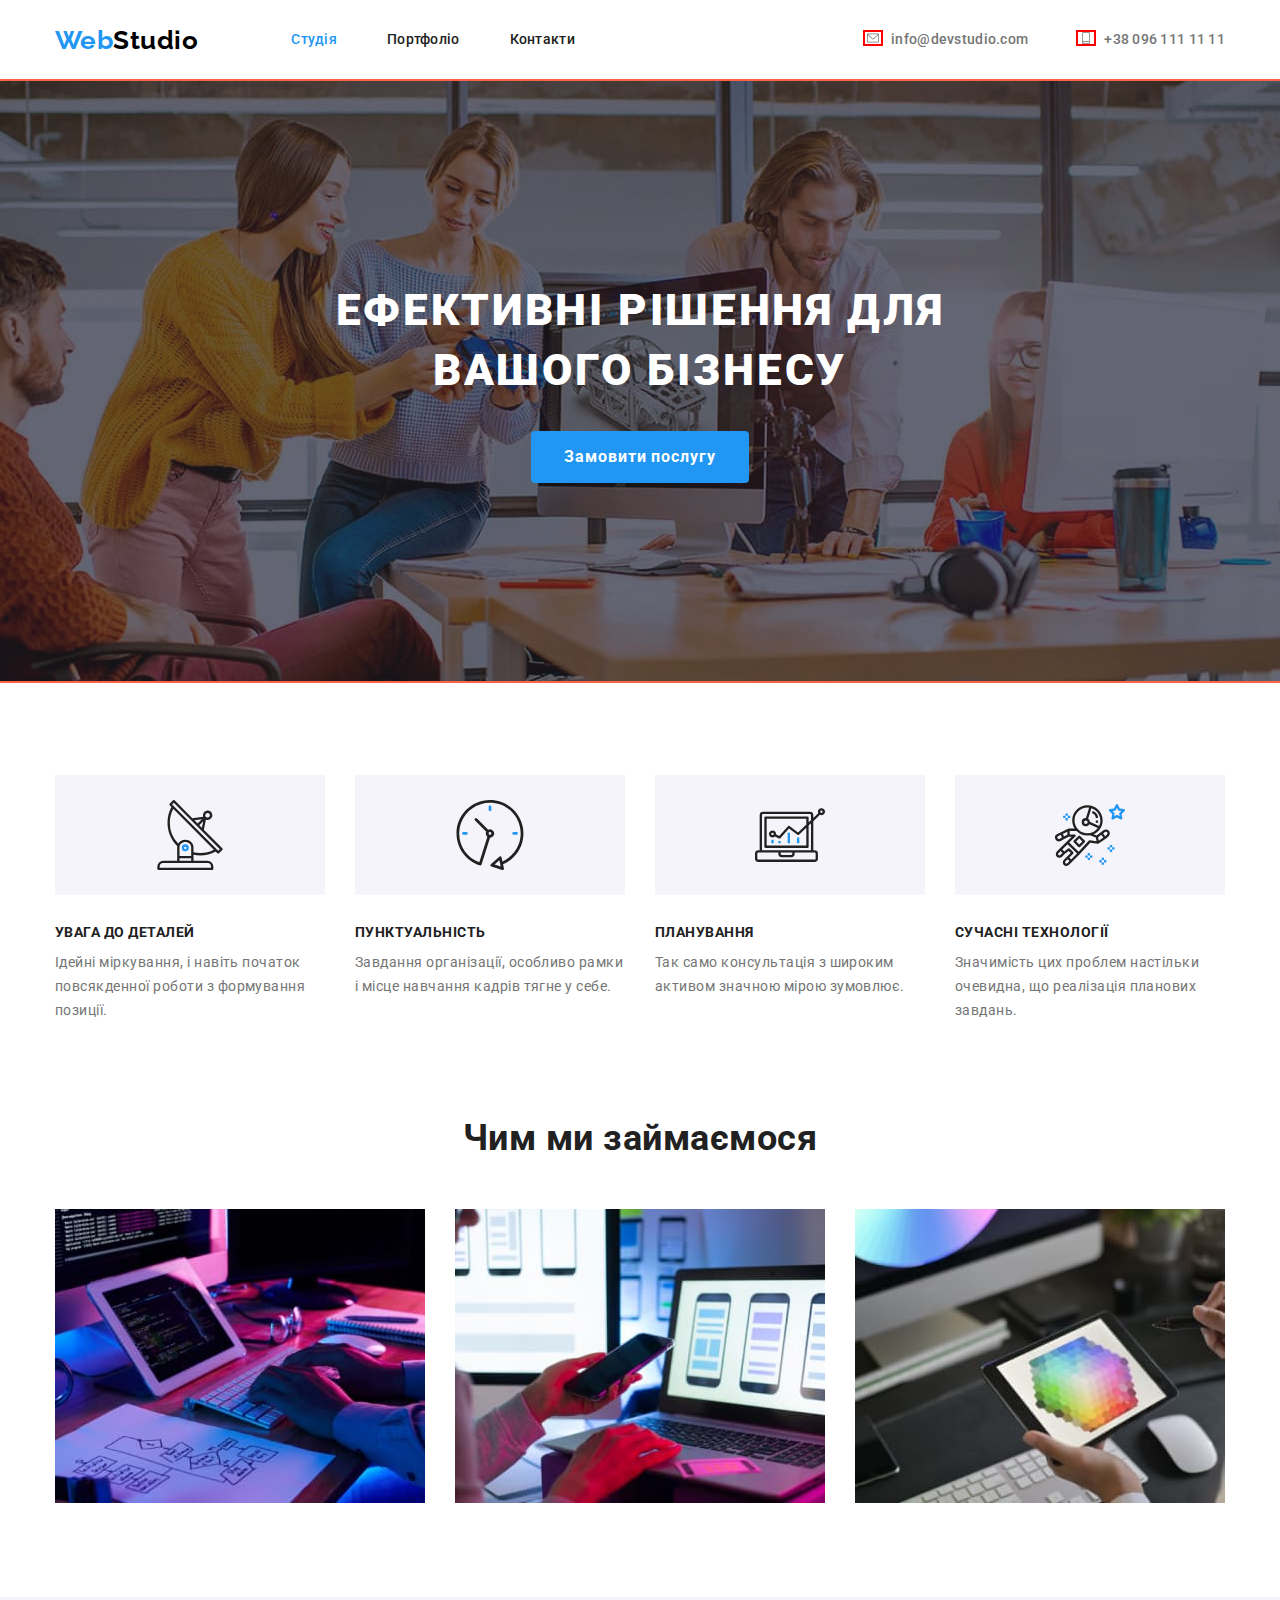
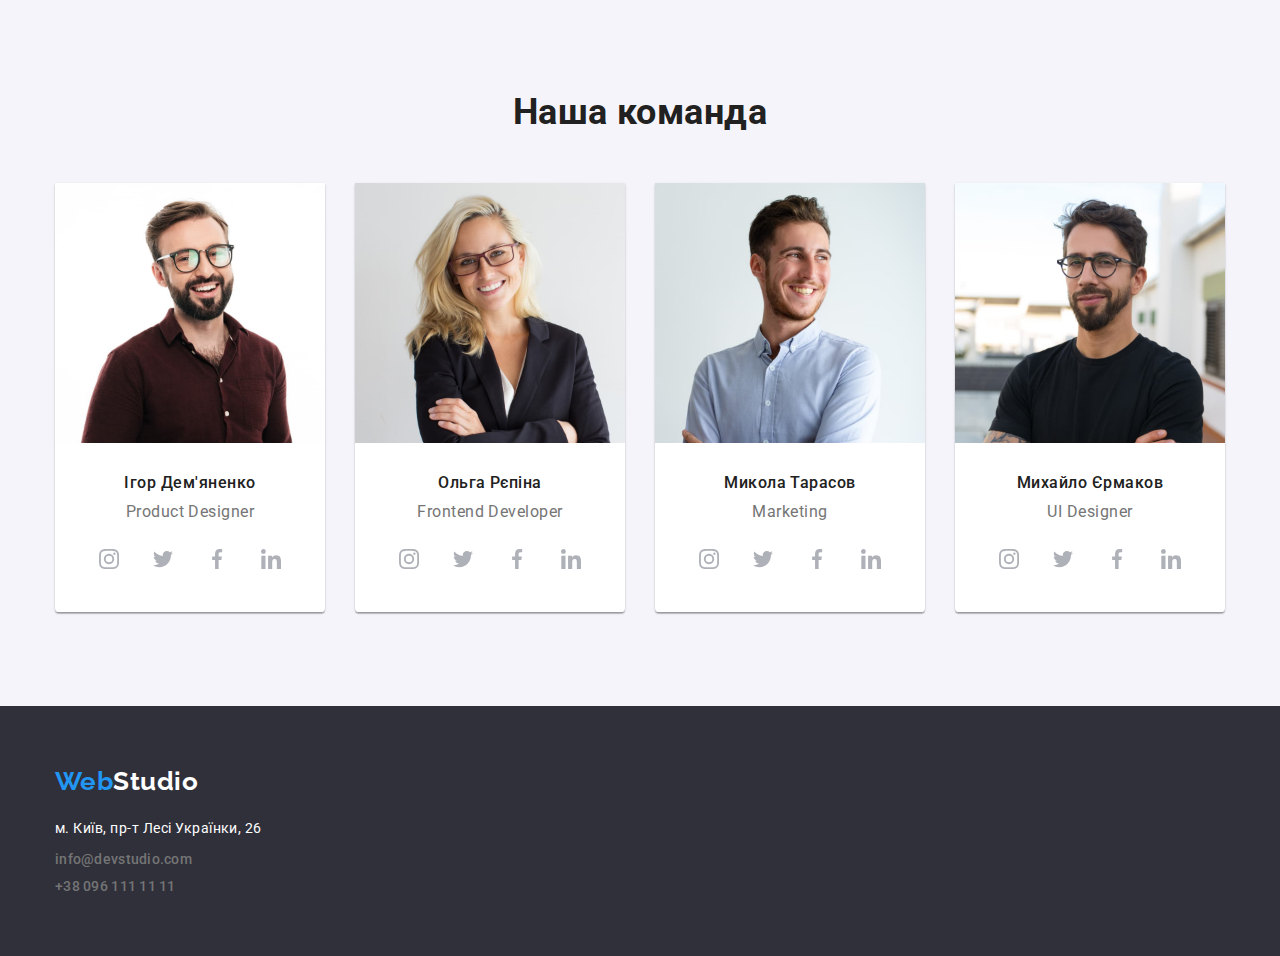
==== index.html @ 9a64908c "First commit" ====
<!DOCTYPE html>
<html lang="uk">
  <head>
    <meta charset="UTF-8" />
    <meta http-equiv="X-UA-Compatible" content="IE=edge" />
    <meta name="viewport" content="width=device-width, initial-scale=1.0" />
    <title>Web Studio</title>
    <link rel="preconnect" href="https://fonts.googleapis.com" />
    <link rel="preconnect" href="https://fonts.gstatic.com" crossorigin />
    <link
      href="https://fonts.googleapis.com/css2?family=Raleway:wght@700&family=Roboto:wght@400;500;700;900&display=swap"
      rel="stylesheet"
    />
    <link
      rel="stylesheet"
      href="https://cdnjs.cloudflare.com/ajax/libs/modern-normalize/1.1.0/modern-normalize.min.css"
    />
    <link rel="stylesheet" href="./css/styles.css" />
  </head>
  <body>
    <!-- header -->
    <header class="header">
      <div class="container main-nav">
        <nav class="main-nav">
          <a class="logo head" href="./index.html">
            <span class="logo-web">Web</span><span class="logo-std">Studio</span>
          </a>
          <ul class="site-nav">
            <li class="item"><a class="link state current" href="./index.html">Студія</a></li>
            <li class="item"><a class="link state" href="./portfolio.html">Портфоліо</a></li>
            <li class="item"><a class="link state" href="">Контакти</a></li>
          </ul>
        </nav>
        <div></div>
        <ul class="auth-head">
          <li class="item">
            <a class="contacts state" href="mailto:info@devstudio.com">
              <svg class="icon-header">
                <use href="./images/icons.svg#icon-envelope"></use></svg
              >info@devstudio.com</a>
          </li>
          <li class="item">
            <a class="contacts state" href="tel:+380961111111">
              <svg class="icon-header">
                <use href="./images/icons.svg#icon-smartphone"></use></svg
              >+38 096 111 11 11</a
            >
          </li>
        </ul>
      </div>
    </header>
    <main>
      <!-- Hero section -->
      <div class="overlay">
        <section class="hero section">
          <div class="container">
            <h1 class="hero-title">Ефективні рішення для вашого бізнесу</h1>
            <button class="main-button" type="button">Замовити послугу</button>
          </div>
        </section>
      </div>
      <!-- Features section -->
      <section class="feature section">
        <div class="container">
          <h2 class="visually-hidden">Наші особливості</h2>
          <ul class="feature-list">
            <li class="item icon-antenna">
              <div class="icon-feature">
                <svg class="icon-features">
                  <use href="./images/icons.svg#icon-antenna"></use>
                </svg>
              </div>
              <h3 class="features-title">Увага до деталей</h3>
              <p class="features-text">
                Ідейні міркування, і навіть початок повсякденної роботи з формування позиції.
              </p>
            </li>
            <li class="item icon-clock">
              <div class="icon-feature">
                <svg class="icon-features">
                  <use href="./images/icons.svg#icon-clock"></use>
                </svg>
              </div>
              <h3 class="features-title">Пунктуальність</h3>
              <p class="features-text">
                Завдання організації, особливо рамки і місце навчання кадрів тягне у себе.
              </p>
            </li>
            <li class="item icon-diagram">
              <div class="icon-feature">
                <svg class="icon-features">
                  <use href="./images/icons.svg#icon-diagram"></use>
                </svg>
              </div>
              <h3 class="features-title">Планування</h3>
              <p class="features-text">
                Так само консультація з широким активом значною мірою зумовлює.
              </p>
            </li>
            <li class="item icon-astronaut">
              <div class="icon-feature">
                <svg class="icon-features">
                  <use href="./images/icons.svg#icon-astronaut"></use>
                </svg>
              </div>
              <h3 class="features-title">Сучасні Технології</h3>
              <p class="features-text">
                Значимість цих проблем настільки очевидна, що реалізація планових завдань.
              </p>
            </li>
          </ul>
        </div>
      </section>
      <!-- work section -->
      <section class="section work">
        <div class="container">
          <h2 class="work-title">Чим ми займаємося</h2>
          <ul class="work-list">
            <li class="item">
              <img src="images/img-std1.jpg" alt="створення сайтів" width="370" />
            </li>
            <li class="item">
              <img src="images/img-std2.jpg" alt="оптимізація платформ" width="370" />
            </li>
            <li class="item"><img src="images/img-std3.jpg" alt="брендінг" width="370" /></li>
          </ul>
        </div>
      </section>
      <!-- About section -->
      <section class="about section">
        <div class="container">
          <h2 class="about-title">Наша команда</h2>
          <ul class="about-team">
            <li>
              <div class="about-card">
                <div class="about-thumb">
                  <img class="link" src="images/team1.jpg" alt="Product Designer" width="270" />
                </div>
                <div class="about-card-cont">
                  <h3 class="team-title">Ігор Дем'яненко</h3>
                  <p class="about-text">Product Designer</p>
                  <div class="thumb-icon-about">
                    <a href=""
                      ><svg class="icon-about">
                        <use href="./images/icons.svg#icon-instagram"></use></svg
                    ></a>
                    <a href=""
                      ><svg class="icon-about">
                        <use href="./images/icons.svg#icon-twitter"></use></svg
                    ></a>
                    <a href=""
                      ><svg class="icon-about">
                        <use href="./images/icons.svg#icon-facebook"></use></svg
                    ></a>
                    <a href=""
                      ><svg class="icon-about">
                        <use href="./images/icons.svg#icon-linkedin"></use></svg
                    ></a>
                  </div>
                </div>
              </div>
            </li>
            <li>
              <div class="about-card">
                <div class="about-thumb">
                  <img class="link" src="images/team2.jpg" alt="Frontend Developer" width="270" />
                </div>
                <div class="about-card-cont">
                  <h3 class="team-title">Ольга Рєпіна</h3>
                  <p class="about-text">Frontend Developer</p>
                  <div class="thumb-icon-about">
                    <a href=""
                      ><svg class="icon-about">
                        <use href="./images/icons.svg#icon-instagram"></use></svg
                    ></a>
                    <a href=""
                      ><svg class="icon-about">
                        <use href="./images/icons.svg#icon-twitter"></use></svg
                    ></a>
                    <a href=""
                      ><svg class="icon-about">
                        <use href="./images/icons.svg#icon-facebook"></use></svg
                    ></a>
                    <a href=""
                      ><svg class="icon-about">
                        <use href="./images/icons.svg#icon-linkedin"></use></svg
                    ></a>
                  </div>
                </div>
              </div>
            </li>
            <li>
              <div class="about-card">
                <div class="about-thumb">
                  <img class="link" src="images/team3.jpg" alt="Marketing" width="270" />
                </div>
                <div class="about-card-cont">
                  <h3 class="team-title">Микола Тарасов</h3>
                  <p class="about-text">Marketing</p>
                  <div class="thumb-icon-about">
                    <a href=""
                      ><svg class="icon-about">
                        <use href="./images/icons.svg#icon-instagram"></use></svg
                    ></a>
                    <a href=""
                      ><svg class="icon-about">
                        <use href="./images/icons.svg#icon-twitter"></use></svg
                    ></a>
                    <a href=""
                      ><svg class="icon-about">
                        <use href="./images/icons.svg#icon-facebook"></use></svg
                    ></a>
                    <a href=""
                      ><svg class="icon-about">
                        <use href="./images/icons.svg#icon-linkedin"></use></svg
                    ></a>
                  </div>
                </div>
              </div>
            </li>
            <li>
              <div class="about-card">
                <div class="about-thumb">
                  <img class="link" src="images/team4.jpg" alt="UI Designer" width="270" />
                </div>
                <div class="about-card-cont">
                  <h3 class="team-title">Михайло Єрмаков</h3>
                  <p class="about-text">UI Designer</p>
                  <div class="thumb-icon-about">
                    <a href=""
                      ><svg class="icon-about">
                        <use href="./images/icons.svg#icon-instagram"></use></svg
                    ></a>
                    <a href=""
                      ><svg class="icon-about">
                        <use href="./images/icons.svg#icon-twitter"></use></svg
                    ></a>
                    <a href=""
                      ><svg class="icon-about">
                        <use href="./images/icons.svg#icon-facebook"></use></svg
                    ></a>
                    <a href=""
                      ><svg class="icon-about">
                        <use href="./images/icons.svg#icon-linkedin"></use></svg
                    ></a>
                  </div>
                </div>
              </div>
            </li>
          </ul>
        </div>
      </section>
    </main>
    <!-- Footer -->
    <footer class="footer">
      <div class="container">
        <a class="logo foot" href="./index.html">
          <span class="logo-web">Web</span><span class="logo-std-white">Studio</span></a
        >
        <address class="adress">
          <ul>
            <li class="item">
              <a
                class="adress-street state"
                href="https://goo.gl/maps/CPtrU1FHBa2aNyZL9"
                target="_blank"
                rel="noopener noreferrer nofollow"
                >м. Київ, пр-т Лесі Українки, 26</a
              >
            </li>
            <li class="item">
              <a class="contacts state" href="mailto:info@devstudio.com">info@devstudio.com</a>
            </li>
            <li class="item">
              <a class="contacts state" href="tel:+380961111111">+38 096 111 11 11</a>
            </li>
          </ul>
        </address>
      </div>
    </footer>
  </body>
</html>
---- css/styles.css ----
:root {
  --primary-text-color: #757575;
  --title-text-color: #212121;
  --accent-color: #2196f3;
  --primary-bcg-color: #ffffff;
  --footer-bcg-color: #2f303a;
  --card-shadow: 0px 1px 3px rgba(0, 0, 0, 0.12), 0px 1px 1px rgba(0, 0, 0, 0.14),
    0px 2px 1px rgba(0, 0, 0, 0.2);
  --main-gap-layot: 30px;
}

/* default styles*/

body {
  color: var(--primary-text-color);
  background-color: var(--primary-bcg-color);
  font-family: 'Roboto', sans-serif;
  letter-spacing: 0.03em;
}

li {
  list-style-type: none;
  padding: 0;
  margin: 0;
}

.visually-hidden {
  margin: 0;

  position: absolute;
  width: 1px;
  height: 1px;
  margin: -1px;
  border: 0;
  padding: 0;

  white-space: nowrap;
  clip-path: inset(100%);
  clip: rect(0 0 0 0);
  overflow: hidden;
}

.container {
  width: 1200px;
  padding-left: 15px;
  padding-right: 15px;
  margin-left: auto;
  margin-right: auto;
}

h1,
h2,
h3,
h4,
h5,
h6,
p,
ul {
  margin: 0;
  padding: 0;
}

img {
  display: block;
  max-width: auto;
}

/* Header styles */

header {
  border-bottom: 1px solid #ececec;
}

.logo {
  display: block;
  margin-right: auto;

  font-family: 'Raleway', sans-serif;
  font-weight: 700;
  font-size: 26px;
  line-height: 1.19;
  text-decoration: none;
}

.logo.head {
  padding-top: 22px;
  padding-bottom: 22px;
}

.logo-web {
  color: var(--accent-color);
}

.logo-std {
  color: #000000;
}

.logo-std-white {
  color: #ffffff;
}

.site-nav {
  display: flex;
  margin-left: 93px;
}

.site-nav .item:not(:last-child) {
  margin-right: 50px;
}
.site-nav .link {
  display: block;
  padding-top: 32px;
  padding-bottom: 32px;

  color: var(--title-text-color);
  font-weight: 500;
  font-size: 14px;
  line-height: 1.14;
  text-decoration: none;
  letter-spacing: 0.02em;
}

.site-nav .current {
  color: var(--accent-color);
}

.icon-header {
  display: inline-block;
  width: 16px;
  height: 12px;
  margin-right: 10px;

  outline: 2px solid red;
}
.auth-head {
  display: flex;
  margin-left: auto;
}

.auth-head .contacts {
  display: block;
  padding-top: 32px;
  padding-bottom: 32px;
}

.auth-head .item + .item {
  margin-left: 50px;
}

.main-nav {
  display: flex;
  align-items: center;
}

.contacts {
  color: #757575;
  font-weight: 500;
  font-size: 14px;
  line-height: 1.14;
  text-decoration: none;
  letter-spacing: 0.02em;
}

.state:hover,
.state:focus {
  color: var(--accent-color);
}
.section {
  margin: 0 auto;
  padding-top: 94px;
  padding-bottom: 94px;
}

/* Hero styles */

.overlay {
  margin-left: auto;
  margin-right: auto;
  max-width: 1600px;
  max-height: 600px;

  background-image: linear-gradient(to right, rgba(47, 48, 58, 0.4), rgba(47, 48, 58, 0.4)),
    url(../images/hero.jpg);
  background-position: center;
  outline: 2px solid tomato;
  background-color: #2f303a;
}

.hero {
  padding: 200px 0;

  text-align: center;
}

.hero-title {
  margin: 0 auto 30px;
  max-width: 696px;

  color: #ffffff;
  font-weight: 900;
  font-size: 44px;
  line-height: 1.36;
  text-align: center;
  letter-spacing: 0.06em;
  text-transform: uppercase;
}

.main-button {
  display: inline-block;
  min-width: 216px;
  padding: 10px 32px;
  border: 1px solid transparent;
  border-radius: 4px;

  font-family: inherit;
  font-weight: 700;
  font-size: 16px;
  line-height: 1.9;
  align-items: center;
  text-align: center;
  letter-spacing: 0.06em;
  color: #ffffff;

  background-color: var(--accent-color);
  cursor: pointer;
}

.main-button:hover,
.main-button:focus,
.main-button:active {
  background-color: #188ce8;
}

/* Section feature styles */

.feature-list {
  display: flex;
  justify-content: center;
  align-items: flex-start;
}

.feature-list .item:not(:last-child) {
  margin-right: var(--main-gap-layot);
}

.feature-list .item {
  max-width: 270px;
}

.icon-feature {
  margin-bottom: 30px;

  display: flex;
  justify-content: center;
  align-items: center;
  width: 270px;
  height: 120px;
  background-color: #f5f4fa;
}

.icon-features {
  width: 70px;
  height: 70px;
}

.features-title {
  margin-top: 0;
  margin-bottom: 10px;

  color: var(--title-text-color);
  font-weight: 700;
  font-size: 14px;
  line-height: 1.14;
  text-transform: uppercase;
}

.features-text {
  margin-top: 0;
  font-weight: 400;
  font-size: 14px;
  line-height: 1.71;
}

/* Section work styles */

.work {
  padding-top: 0;
}

.work-title {
  padding-top: ;
  margin-bottom: 50px;
}

.work-list {
  display: flex;
  justify-content: space-between;
}

.work-title,
.about-title {
  margin-bottom: 50px;

  color: var(--title-text-color);
  font-weight: 700;
  font-size: 36px;
  line-height: 1.17;
  text-align: center;
}

/* Section about styles */

.about {
  background-color: #f5f4fa;
}

.about-team {
  display: flex;
}

.about-team li:last-child {
  margin-right: 0;
}

.about-team li {
  background-color: var(--primary-bcg-color);
}

.about-team li:not(:last-child) {
  margin-right: var(--main-gap-layot);
}

.team-title {
  margin-bottom: 10px;

  color: var(--title-text-color);
  font-weight: 500;
  font-size: 16px;
  line-height: 1.19;
  text-align: center;
}

.about-text {
  font-size: 16px;
  line-height: 1.19;
  text-align: center;
  margin-bottom: 16px;
}

.about-card {
  box-shadow: var(--card-shadow);
  border-bottom: 1px solid #ffffff;
  border-radius: 0px 0px 4px 4px;
}

.about-card-cont {
  padding-bottom: var(--main-gap-layot);
  padding-top: var(--main-gap-layot);
}

.thumb-icon-about {
  display: flex;
  justify-content: center;
}

.thumb-icon-about a {
  display: flex;
  justify-content: center;
  align-items: center;
  align-items: center;
  width: 44px;
  height: 44px;
  border-radius: 2px;
}

.thumb-icon-about a:not(:last-child) {
  margin-right: 10px;
}

.icon-about {
  width: 20px;
  height: 20px;
}

/* Page portfolio.html */

/* Section portfolio styles */

.portfolio-btn {
  display: flex;
  justify-content: center;

  margin-bottom: 50px;
}

.portfolio-btn .item:not(:last-child) {
  margin-right: 8px;
}

.button {
  display: inline-block;
  padding: 6px 22px;
  border-radius: 4px;
  border: 1px solid transparent;

  color: var(--title-text-color);
  background-color: #f5f4fa;
  cursor: pointer;
  font-family: inherit;
  font-weight: 500;
  font-size: 16px;
  line-height: 1.62;
  text-align: center;
}

.button:hover,
.button:focus,
.button:active {
  color: var(--primary-bcg-color);
  background-color: var(--accent-color);
}

.projects {
  margin: 0;
  padding: 0;

  display: flex;
  flex-wrap: wrap;

  margin-left: -30px;
  margin-top: -30px;
}

.projects .item {
  flex-basis: calc(100% / 3 - 30px);

  margin-left: var(--main-gap-layot);
  margin-top: var(--main-gap-layot);
}

.projects .project-title {
  color: var(--title-text-color);
  font-weight: 700;
  font-size: 18px;
  line-height: 2;
  letter-spacing: 0.06em;
}

.project-text {
  color: var(--primary-text-color);
  font-size: 16px;
  line-height: 1.9;
  margin-top: 4px;
}

.card-content {
  padding: 20px 24px;
}

.card-content {
  border: 1px solid #eeeeee;
}

.projects a {
  text-decoration: none;
}

/* Footer styles */

.footer {
  background-color: var(--footer-bcg-color);
  padding-top: 60px;
  padding-bottom: 60px;
}

.logo.foot {
  display: block;
  margin-bottom: 20px;
}

.adress {
  font-style: normal;
  letter-spacing: 0.03em;
}
.adress-street {
  margin-bottom: 9px;

  color: #ffffff;
  font-size: 14px;
  line-height: 1.71;
  text-decoration: none;
}

.adress .item:not(:last-child) {
  margin-bottom: 9px;
}
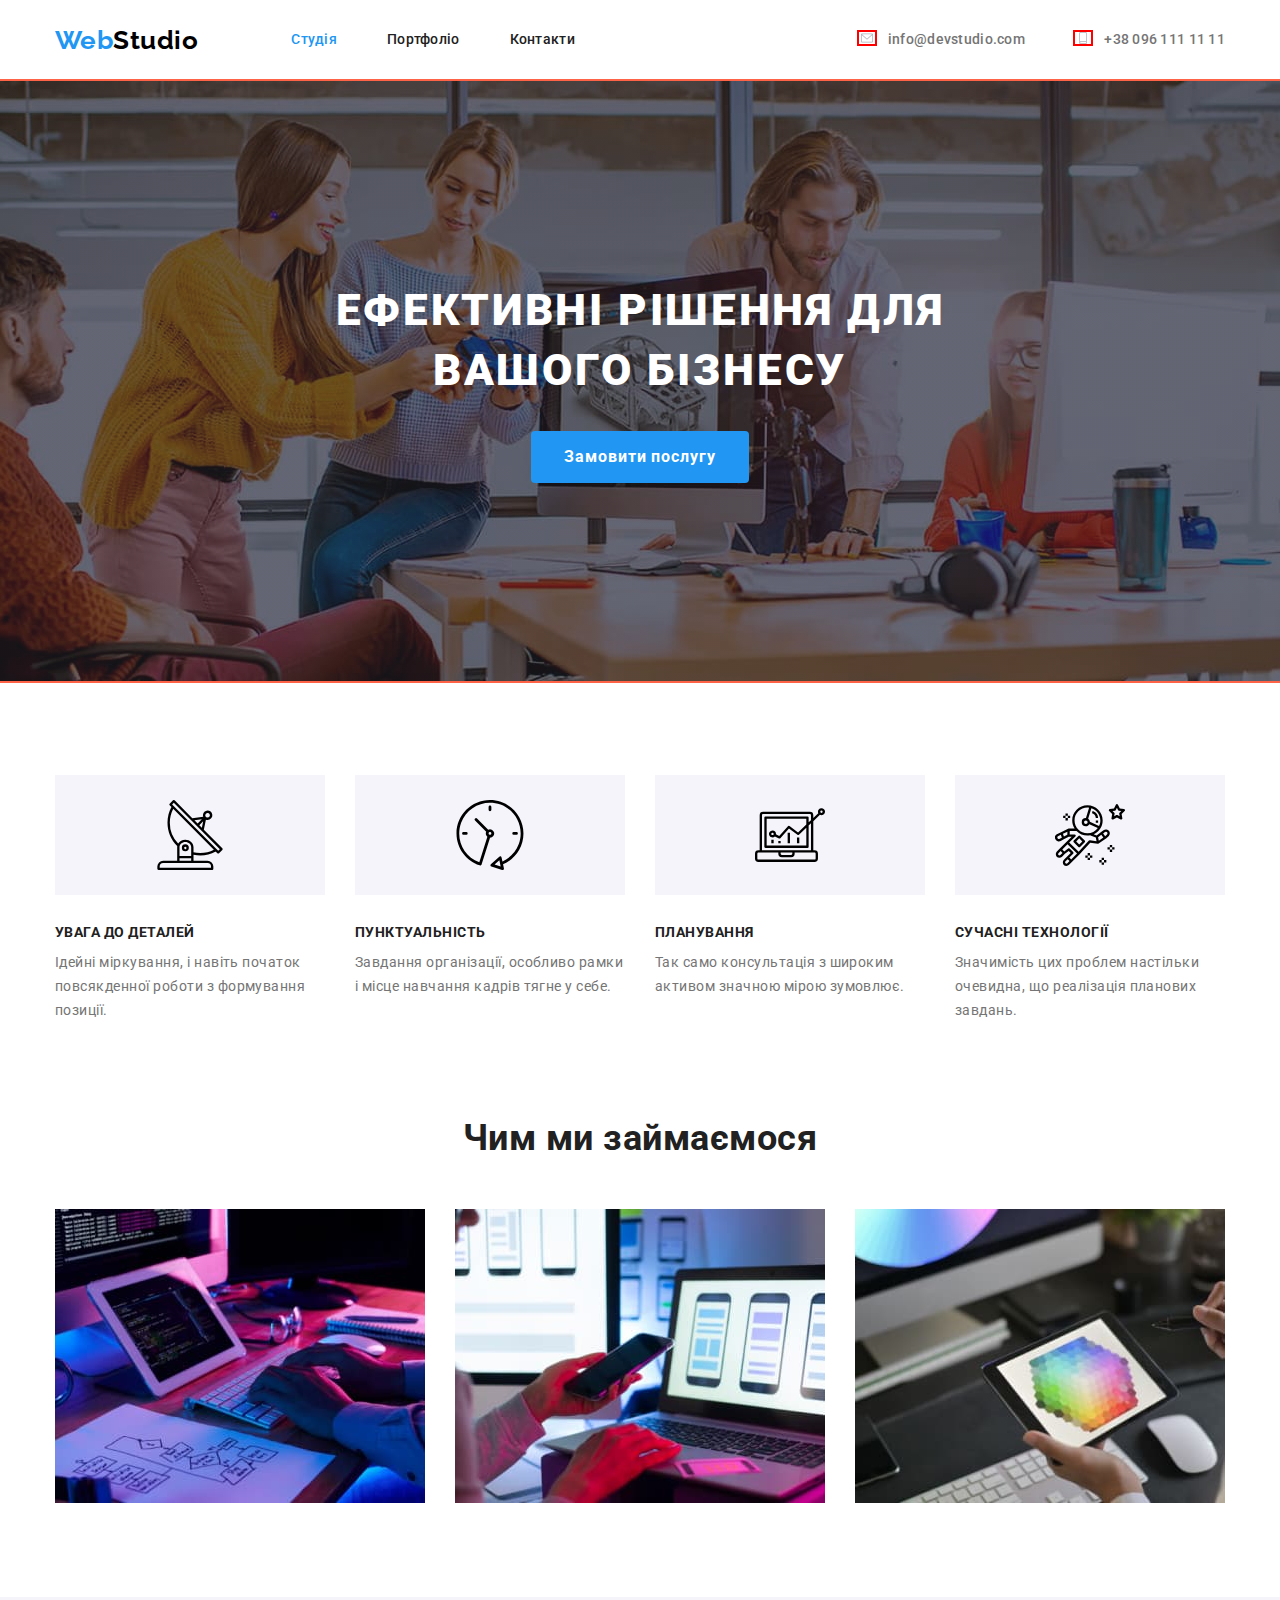
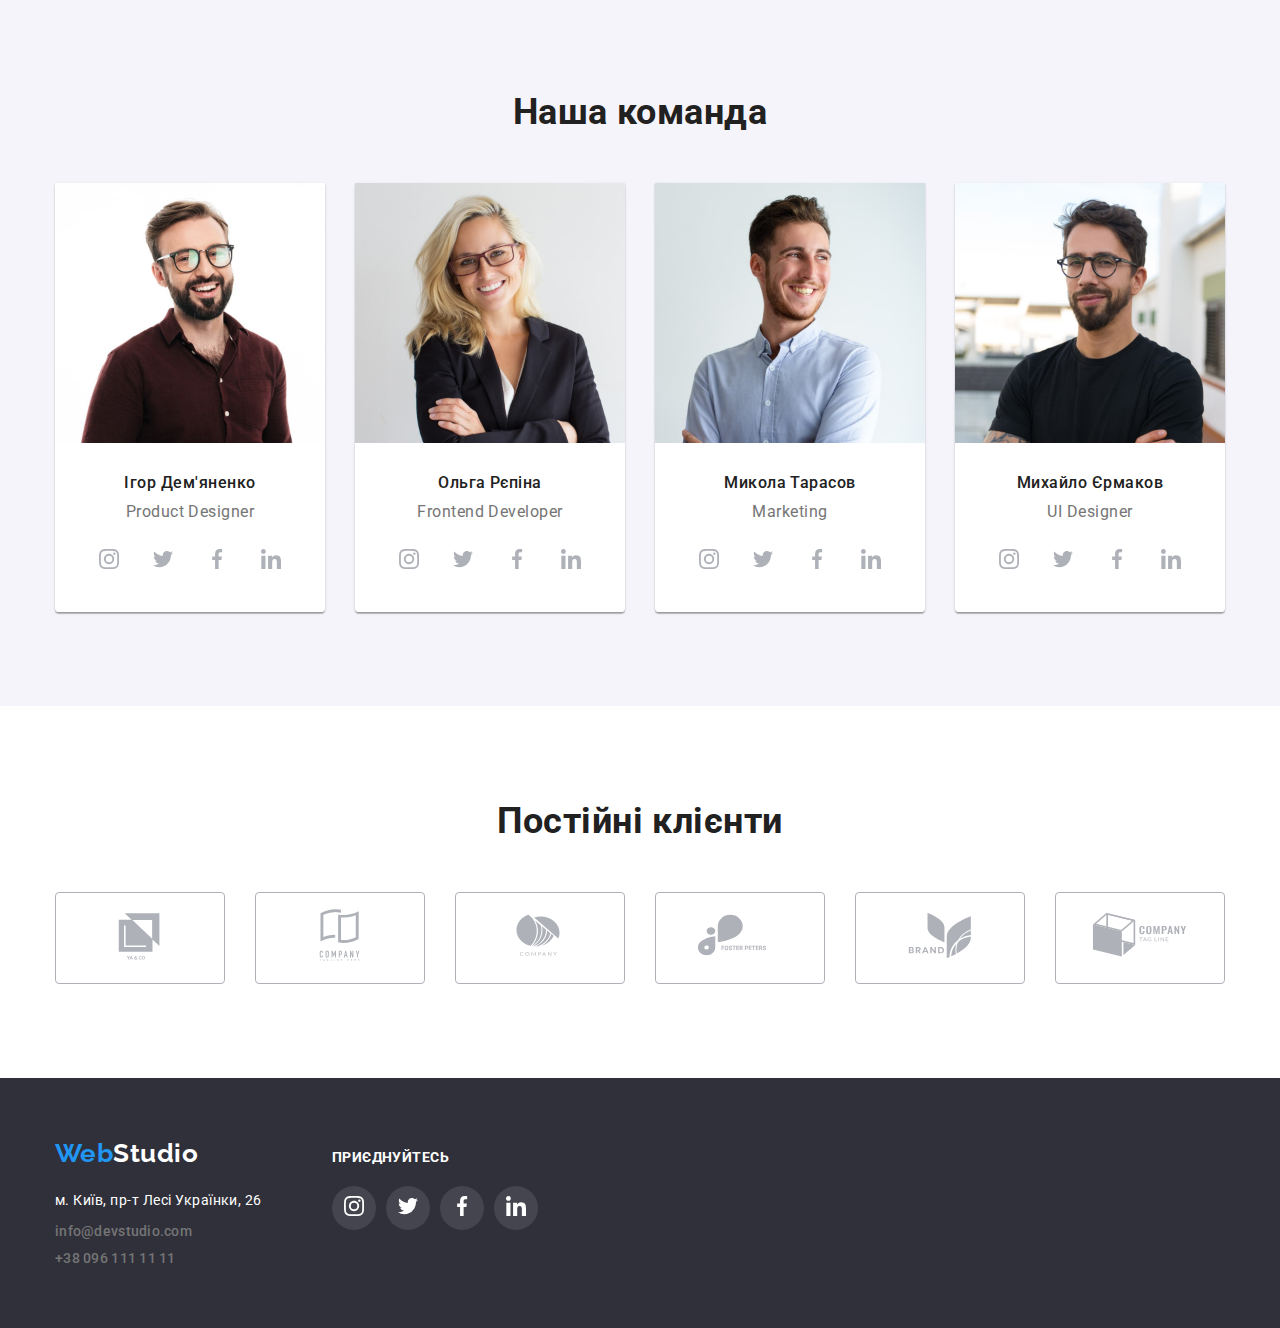
==== commit 34443d73: "new commit" ====
--- a/index.html
+++ b/index.html
@@ -35,15 +35,15 @@
         <ul class="auth-head">
           <li class="item">
             <a class="contacts state" href="mailto:info@devstudio.com">
-              <svg class="icon-header">
-                <use href="./images/icons.svg#icon-envelope"></use></svg
-              >info@devstudio.com</a>
+              <svg width="16px" height="12px" class="icon-header state">
+                <use href="./images/icons-web.svg#icon-envelope"></use></svg>
+              info@devstudio.com</a>
           </li>
           <li class="item">
             <a class="contacts state" href="tel:+380961111111">
-              <svg class="icon-header">
-                <use href="./images/icons.svg#icon-smartphone"></use></svg
-              >+38 096 111 11 11</a
+              <svg width="16px" height="12px" class="icon-header state">
+                <use href="./images/icons-web.svg#icon-smartphone"></use></svg>
+              +38 096 111 11 11</a
             >
           </li>
         </ul>
@@ -66,8 +66,8 @@
           <ul class="feature-list">
             <li class="item icon-antenna">
               <div class="icon-feature">
-                <svg class="icon-features">
-                  <use href="./images/icons.svg#icon-antenna"></use>
+                <svg width="70px" height="70px">
+                  <use href="./images/icons-web.svg#icon-antenna"></use>
                 </svg>
               </div>
               <h3 class="features-title">Увага до деталей</h3>
@@ -77,8 +77,8 @@
             </li>
             <li class="item icon-clock">
               <div class="icon-feature">
-                <svg class="icon-features">
-                  <use href="./images/icons.svg#icon-clock"></use>
+                <svg width="70px" height="70px">
+                  <use href="./images/icons-web.svg#icon-clock"></use>
                 </svg>
               </div>
               <h3 class="features-title">Пунктуальність</h3>
@@ -88,8 +88,8 @@
             </li>
             <li class="item icon-diagram">
               <div class="icon-feature">
-                <svg class="icon-features">
-                  <use href="./images/icons.svg#icon-diagram"></use>
+                <svg width="70px" height="70px">
+                  <use href="./images/icons-web.svg#icon-diagram"></use>
                 </svg>
               </div>
               <h3 class="features-title">Планування</h3>
@@ -99,8 +99,8 @@
             </li>
             <li class="item icon-astronaut">
               <div class="icon-feature">
-                <svg class="icon-features">
-                  <use href="./images/icons.svg#icon-astronaut"></use>
+                <svg width="70px" height="70px">
+                  <use href="./images/icons-web.svg#icon-astronaut"></use>
                 </svg>
               </div>
               <h3 class="features-title">Сучасні Технології</h3>
@@ -141,21 +141,17 @@
                   <p class="about-text">Product Designer</p>
                   <div class="thumb-icon-about">
                     <a href=""
-                      ><svg class="icon-about">
-                        <use href="./images/icons.svg#icon-instagram"></use></svg
-                    ></a>
-                    <a href=""
-                      ><svg class="icon-about">
-                        <use href="./images/icons.svg#icon-twitter"></use></svg
-                    ></a>
-                    <a href=""
-                      ><svg class="icon-about">
-                        <use href="./images/icons.svg#icon-facebook"></use></svg
-                    ></a>
-                    <a href=""
-                      ><svg class="icon-about">
-                        <use href="./images/icons.svg#icon-linkedin"></use></svg
-                    ></a>
+                      ><svg class="about-icons" width="20px" height="20px">
+                        <use href="./images/icons-web.svg#icon-instagram"></use></svg></a>
+                    <a href=""
+                      ><svg class="about-icons" width="20px" height="20px">
+                        <use href="./images/icons-web.svg#icon-twitter"></use></svg></a>
+                    <a href=""
+                      ><svg class="about-icons" width="20px" height="20px">
+                        <use href="./images/icons-web.svg#icon-facebook"></use></svg></a>
+                    <a href=""
+                      ><svg class="about-icons" width="20px" height="20px">
+                        <use href="./images/icons-web.svg#icon-linkedin"></use></svg></a>
                   </div>
                 </div>
               </div>
@@ -170,21 +166,17 @@
                   <p class="about-text">Frontend Developer</p>
                   <div class="thumb-icon-about">
                     <a href=""
-                      ><svg class="icon-about">
-                        <use href="./images/icons.svg#icon-instagram"></use></svg
-                    ></a>
-                    <a href=""
-                      ><svg class="icon-about">
-                        <use href="./images/icons.svg#icon-twitter"></use></svg
-                    ></a>
-                    <a href=""
-                      ><svg class="icon-about">
-                        <use href="./images/icons.svg#icon-facebook"></use></svg
-                    ></a>
-                    <a href=""
-                      ><svg class="icon-about">
-                        <use href="./images/icons.svg#icon-linkedin"></use></svg
-                    ></a>
+                      ><svg class="about-icons" width="20px" height="20px">
+                        <use href="./images/icons-web.svg#icon-instagram"></use></svg></a>
+                    <a href=""
+                      ><svg class="about-icons" width="20px" height="20px">
+                        <use href="./images/icons-web.svg#icon-twitter"></use></svg></a>
+                    <a href=""
+                      ><svg class="about-icons" width="20px" height="20px">
+                        <use href="./images/icons-web.svg#icon-facebook"></use></svg></a>
+                    <a href=""
+                      ><svg class="about-icons" width="20px" height="20px">
+                        <use href="./images/icons-web.svg#icon-linkedin"></use></svg></a>
                   </div>
                 </div>
               </div>
@@ -199,21 +191,17 @@
                   <p class="about-text">Marketing</p>
                   <div class="thumb-icon-about">
                     <a href=""
-                      ><svg class="icon-about">
-                        <use href="./images/icons.svg#icon-instagram"></use></svg
-                    ></a>
-                    <a href=""
-                      ><svg class="icon-about">
-                        <use href="./images/icons.svg#icon-twitter"></use></svg
-                    ></a>
-                    <a href=""
-                      ><svg class="icon-about">
-                        <use href="./images/icons.svg#icon-facebook"></use></svg
-                    ></a>
-                    <a href=""
-                      ><svg class="icon-about">
-                        <use href="./images/icons.svg#icon-linkedin"></use></svg
-                    ></a>
+                      ><svg class="about-icons" width="20px" height="20px">
+                        <use href="./images/icons-web.svg#icon-instagram"></use></svg></a>
+                    <a href=""
+                      ><svg class="about-icons" width="20px" height="20px">
+                        <use href="./images/icons-web.svg#icon-twitter"></use></svg></a>
+                    <a href=""
+                      ><svg class="about-icons" width="20px" height="20px">
+                        <use href="./images/icons-web.svg#icon-facebook"></use></svg></a>
+                    <a href=""
+                      ><svg class="about-icons" width="20px" height="20px">
+                        <use href="./images/icons-web.svg#icon-linkedin"></use></svg></a>
                   </div>
                 </div>
               </div>
@@ -228,32 +216,60 @@
                   <p class="about-text">UI Designer</p>
                   <div class="thumb-icon-about">
                     <a href=""
-                      ><svg class="icon-about">
-                        <use href="./images/icons.svg#icon-instagram"></use></svg
-                    ></a>
-                    <a href=""
-                      ><svg class="icon-about">
-                        <use href="./images/icons.svg#icon-twitter"></use></svg
-                    ></a>
-                    <a href=""
-                      ><svg class="icon-about">
-                        <use href="./images/icons.svg#icon-facebook"></use></svg
-                    ></a>
-                    <a href=""
-                      ><svg class="icon-about">
-                        <use href="./images/icons.svg#icon-linkedin"></use></svg
-                    ></a>
+                      ><svg class="about-icons" width="20px" height="20px">
+                        <use href="./images/icons-web.svg#icon-instagram"></use></svg></a>
+                    <a href=""
+                      ><svg class="about-icons" width="20px" height="20px">
+                        <use href="./images/icons-web.svg#icon-twitter"></use></svg></a>
+                    <a href=""
+                      ><svg class="about-icons" width="20px" height="20px">
+                        <use href="./images/icons-web.svg#icon-facebook"></use></svg></a>
+                    <a href=""
+                      ><svg class="about-icons" width="20px" height="20px">
+                        <use href="./images/icons-web.svg#icon-linkedin"></use></svg></a>
                   </div>
                 </div>
               </div>
             </li>
           </ul>
         </div>
+      </section>
+      <section class="section">
+        <div class="container">
+        <h2 class="clients-title">Постійні клієнти</h2>
+        <ul class="clients-list">
+          <li class="item">
+            <a href="#"><svg width="106px" height="60px">
+              <use href="./images/icons-web.svg#icon-Logo-1" ></use></svg></a>
+          </li>
+          <li class="item">
+            <a href="#"><svg class="" width="106px" height="60px">
+              <use href="./images/icons-web.svg#icon-Logo-2"></use></svg></a>
+          </li>
+          <li class="item">
+            <a href="#"><svg width="106px" height="60px">
+              <use href="./images/icons-web.svg#icon-Logo-3"></use></svg></a>
+          </li>
+          <li class="item">
+            <a href="#"><svg width="106px" height="60px">
+              <use href="./images/icons-web.svg#icon-Logo-4"></use></svg></a>
+          </li>
+          <li class="item">
+            <a href="#"><svg width="106px" height="60px">
+              <use href="./images/icons-web.svg#icon-Logo-5"></use></svg></a>
+          </li>
+          <li class="item">
+            <a href="#"><svg width="106px" height="60px">
+              <use href="./images/icons-web.svg#icon-Logo-6"></use></svg></a>
+          </li>
+        </ul>
+      </div>
       </section>
     </main>
     <!-- Footer -->
     <footer class="footer">
-      <div class="container">
+      <div class="container footer-content ">
+        <div>
         <a class="logo foot" href="./index.html">
           <span class="logo-web">Web</span><span class="logo-std-white">Studio</span></a
         >
@@ -275,7 +291,24 @@
               <a class="contacts state" href="tel:+380961111111">+38 096 111 11 11</a>
             </li>
           </ul>
-        </address>
+        </address></div>
+      <div class="social-links">
+        <p class="join-text">приєднуйтесь</p>
+          <ul class="social-icon">
+            <li class="item"><a href="#"
+              ><svg class="social-log" width="20px" height="20px">
+                <use href="./images/icons-web.svg#icon-instagram"></use></svg></a></li>
+            <li class="item"><a href="#"
+              ><svg class="social-log" width="20px" height="20px">
+                <use href="./images/icons-web.svg#icon-twitter"></use></svg></a></li>
+            <li class="item"><a href="#"
+              ><svg class="social-log" width="20px" height="20px">
+                <use href="./images/icons-web.svg#icon-facebook"></use></svg></a></li>
+            <li class="item"><a href="#"
+              ><svg class="social-log" width="20px" height="20px">
+                <use href="./images/icons-web.svg#icon-linkedin"></use></svg></a></li>
+          </div>
+        </ul>
       </div>
     </footer>
   </body>
--- a/css/styles.css
+++ b/css/styles.css
@@ -126,9 +126,8 @@
 
 .icon-header {
   display: inline-block;
-  width: 16px;
-  height: 12px;
   margin-right: 10px;
+  fill: #afb1b8;
 
   outline: 2px solid red;
 }
@@ -164,7 +163,9 @@
 .state:hover,
 .state:focus {
   color: var(--accent-color);
-}
+  fill: var(--accent-color);
+}
+
 .section {
   margin: 0 auto;
   padding-top: 94px;
@@ -258,11 +259,6 @@
   background-color: #f5f4fa;
 }
 
-.icon-features {
-  width: 70px;
-  height: 70px;
-}
-
 .features-title {
   margin-top: 0;
   margin-bottom: 10px;
@@ -288,7 +284,6 @@
 }
 
 .work-title {
-  padding-top: ;
   margin-bottom: 50px;
 }
 
@@ -298,7 +293,8 @@
 }
 
 .work-title,
-.about-title {
+.about-title,
+.clients-title {
   margin-bottom: 50px;
 
   color: var(--title-text-color);
@@ -367,19 +363,55 @@
   display: flex;
   justify-content: center;
   align-items: center;
-  align-items: center;
   width: 44px;
   height: 44px;
-  border-radius: 2px;
+  border-radius: 100%;
+}
+
+.thumb-icon-about a:hover,
+.thumb-icon-about a:focus {
+  background-color: var(--accent-color);
 }
 
 .thumb-icon-about a:not(:last-child) {
   margin-right: 10px;
 }
 
-.icon-about {
-  width: 20px;
-  height: 20px;
+.about-icons {
+  fill: #afb1b8;
+}
+
+.about-icons:hover,
+.about-icons:focus {
+  fill: var(--primary-bcg-color);
+}
+
+/* Section clients styles */
+.clients-list {
+  display: flex;
+  justify-content: center;
+  align-items: center;
+}
+
+.clients-list .item {
+  display: flex;
+  justify-content: center;
+  align-items: center;
+  width: 170px;
+  height: 92px;
+  border: 1px solid #afb1b8;
+  border-radius: 4px;
+  fill: #afb1b8;
+}
+
+.clients-list .item:not(:last-child) {
+  margin-right: 30px;
+}
+
+.clients-list .item:hover,
+.clients-list .item:focus {
+  fill: var(--accent-color);
+  border: 1px solid var(--accent-color);
 }
 
 /* Page portfolio.html */
@@ -494,3 +526,52 @@
 .adress .item:not(:last-child) {
   margin-bottom: 9px;
 }
+
+.footer-content {
+  display: flex;
+  align-items: baseline;
+}
+
+.join-text {
+  margin-bottom: 20px;
+
+  color: var(--primary-bcg-color);
+  font-weight: 700;
+  font-size: 14px;
+  line-height: 1.14;
+  letter-spacing: 0.03em;
+  text-transform: uppercase;
+}
+
+.social-links {
+  margin-left: 70px;
+}
+
+.social-icon {
+  display: flex;
+  justify-content: center;
+}
+
+.social-icon .item {
+  display: flex;
+  justify-content: center;
+  align-items: center;
+  width: 44px;
+  height: 44px;
+  border-radius: 100%;
+
+  background-color: rgba(255, 255, 255, 0.1);
+}
+
+.social-icon .item:hover,
+.social-icon .item:focus {
+  background-color: var(--accent-color);
+}
+
+.social-icon .item:not(:last-child) {
+  margin-right: 10px;
+}
+
+.social-log {
+  fill: var(--primary-bcg-color);
+}
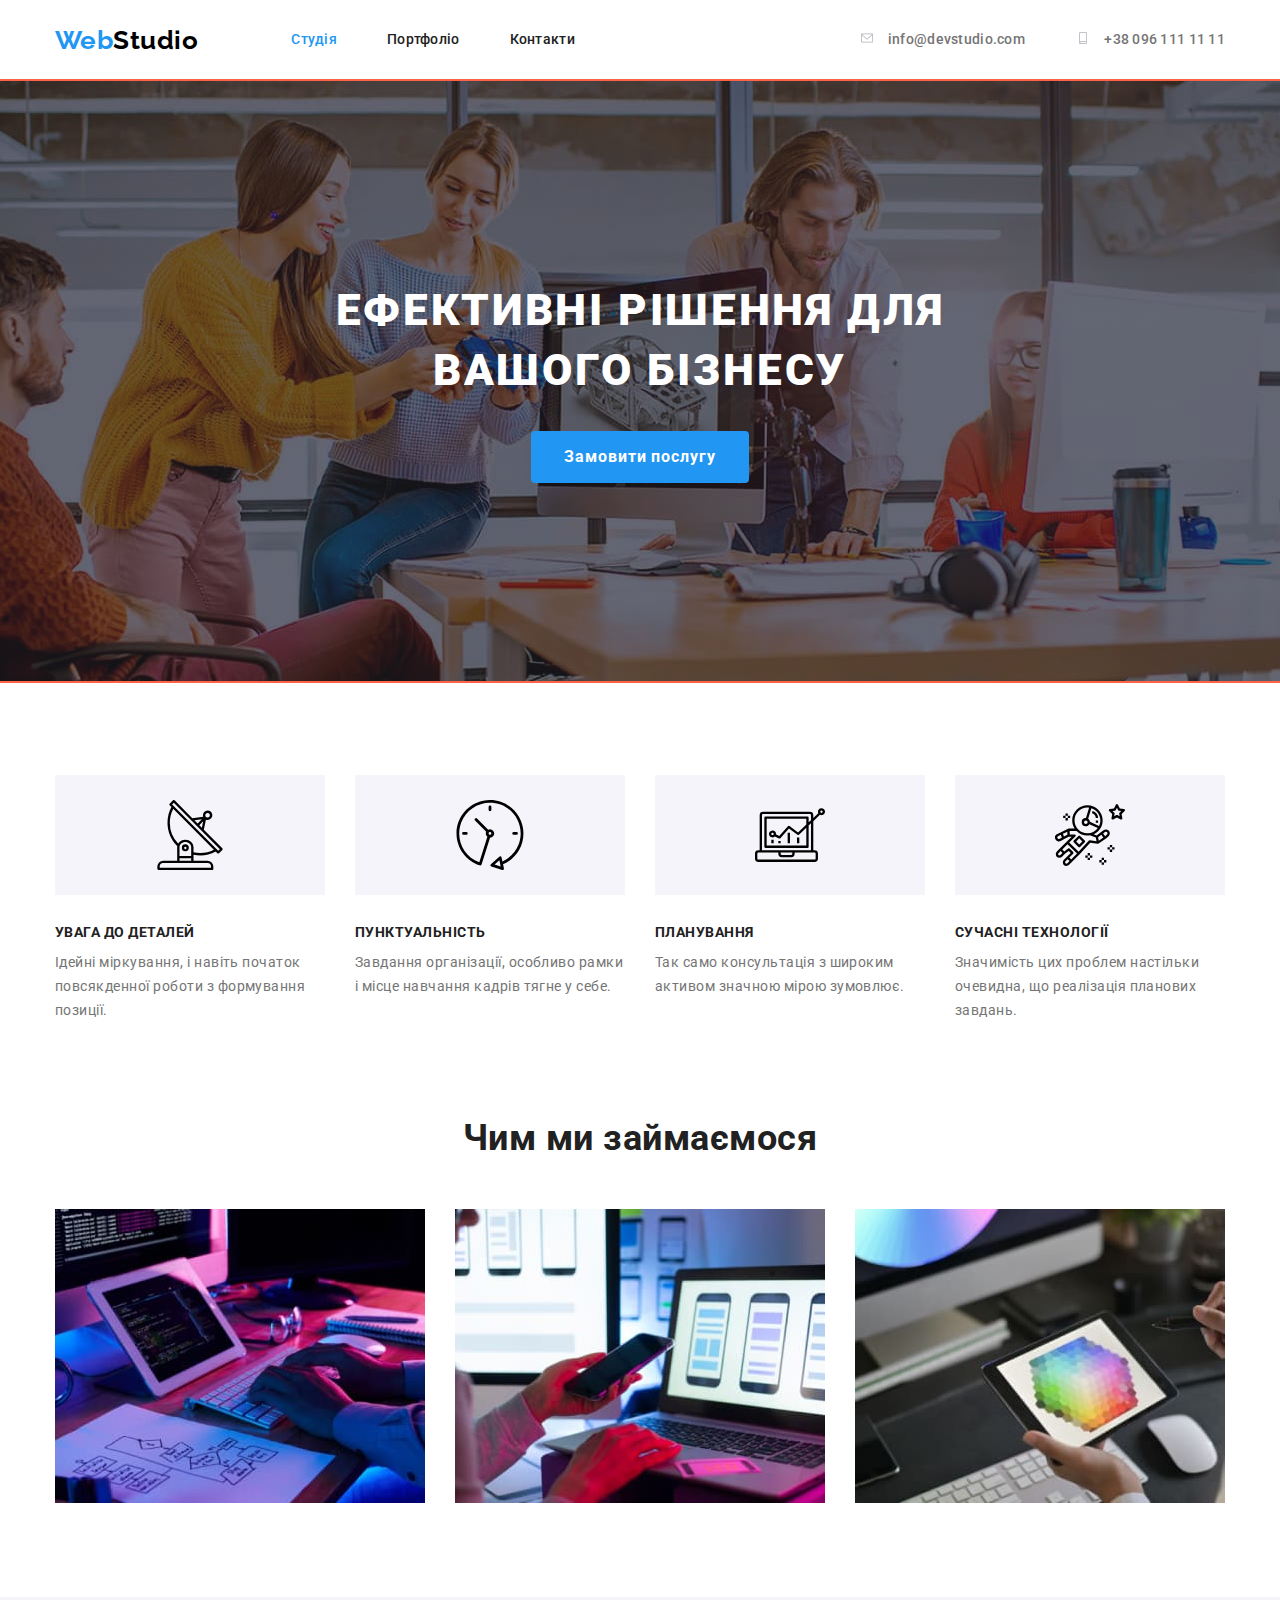
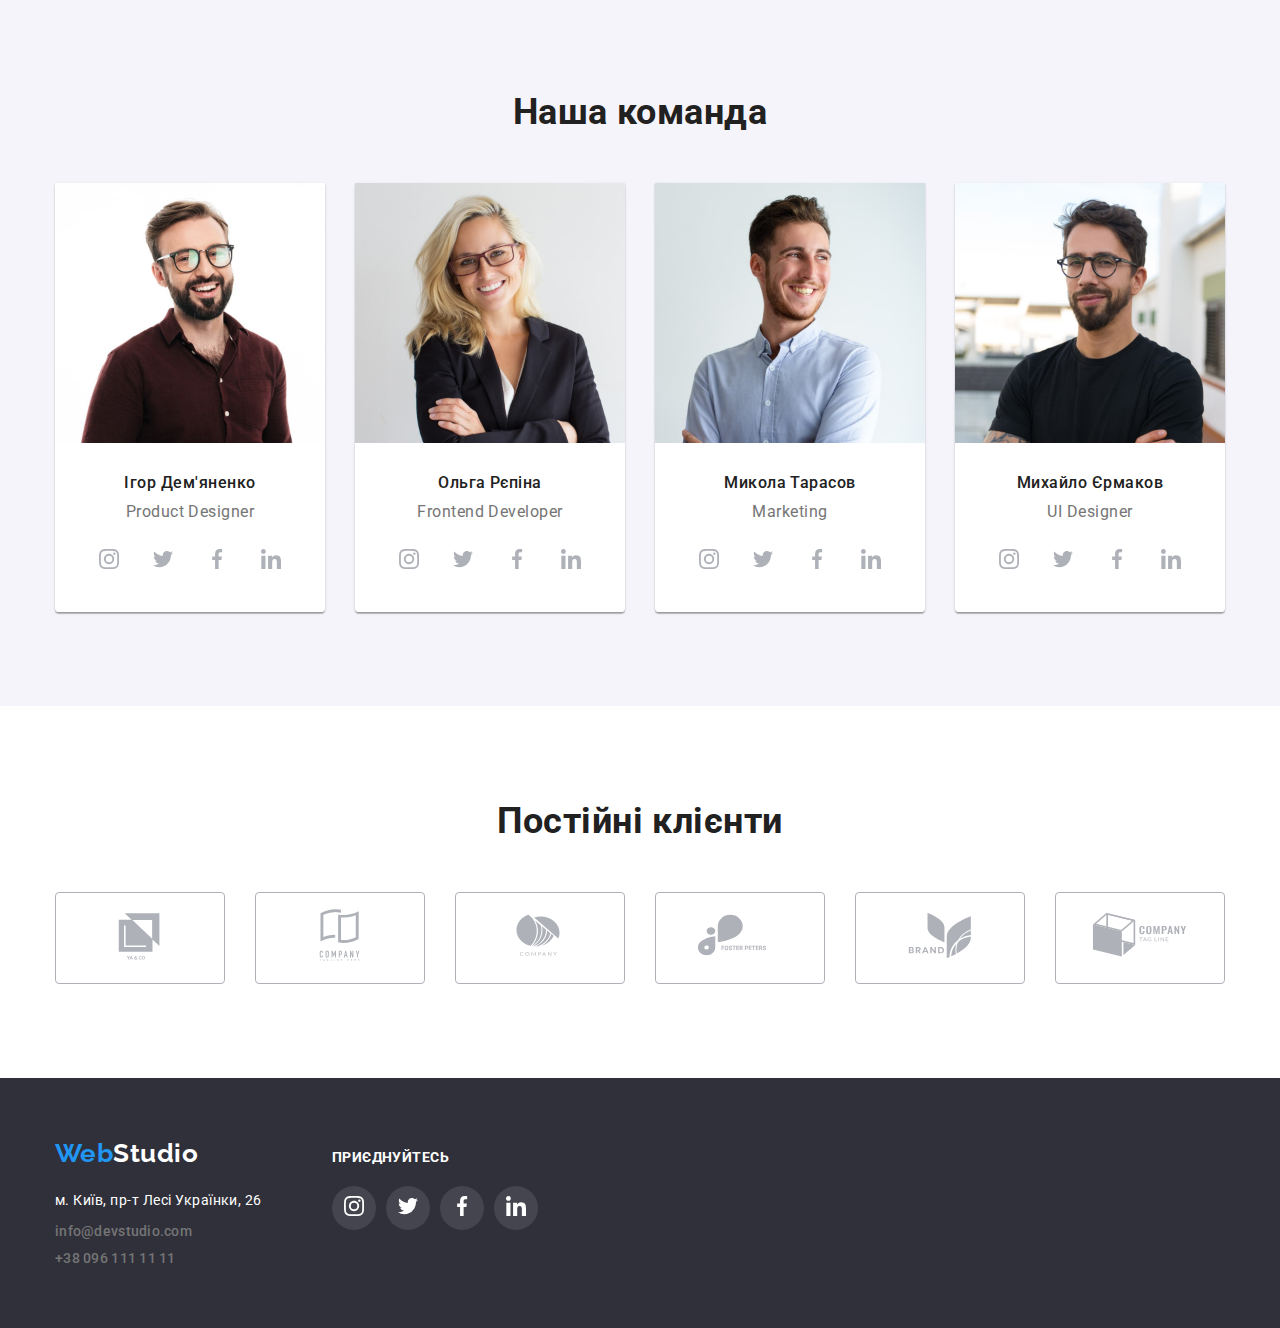
==== commit ab182af0: "update commit" ====
--- a/index.html
+++ b/index.html
@@ -31,7 +31,6 @@
             <li class="item"><a class="link state" href="">Контакти</a></li>
           </ul>
         </nav>
-        <div></div>
         <ul class="auth-head">
           <li class="item">
             <a class="contacts state" href="mailto:info@devstudio.com">
@@ -291,7 +290,8 @@
               <a class="contacts state" href="tel:+380961111111">+38 096 111 11 11</a>
             </li>
           </ul>
-        </address></div>
+        </address>
+      </div>
       <div class="social-links">
         <p class="join-text">приєднуйтесь</p>
           <ul class="social-icon">
--- a/css/styles.css
+++ b/css/styles.css
@@ -128,8 +128,6 @@
   display: inline-block;
   margin-right: 10px;
   fill: #afb1b8;
-
-  outline: 2px solid red;
 }
 .auth-head {
   display: flex;
@@ -450,6 +448,8 @@
 .button:active {
   color: var(--primary-bcg-color);
   background-color: var(--accent-color);
+  box-shadow: 0px 3px 1px rgba(0, 0, 0, 0.1), 0px 1px 2px rgba(0, 0, 0, 0.08),
+    0px 2px 2px rgba(0, 0, 0, 0.12);
 }
 
 .projects {
@@ -497,6 +497,11 @@
   text-decoration: none;
 }
 
+.card:hover,
+.card:focus {
+  box-shadow: var(--card-shadow);
+}
+
 /* Footer styles */
 
 .footer {
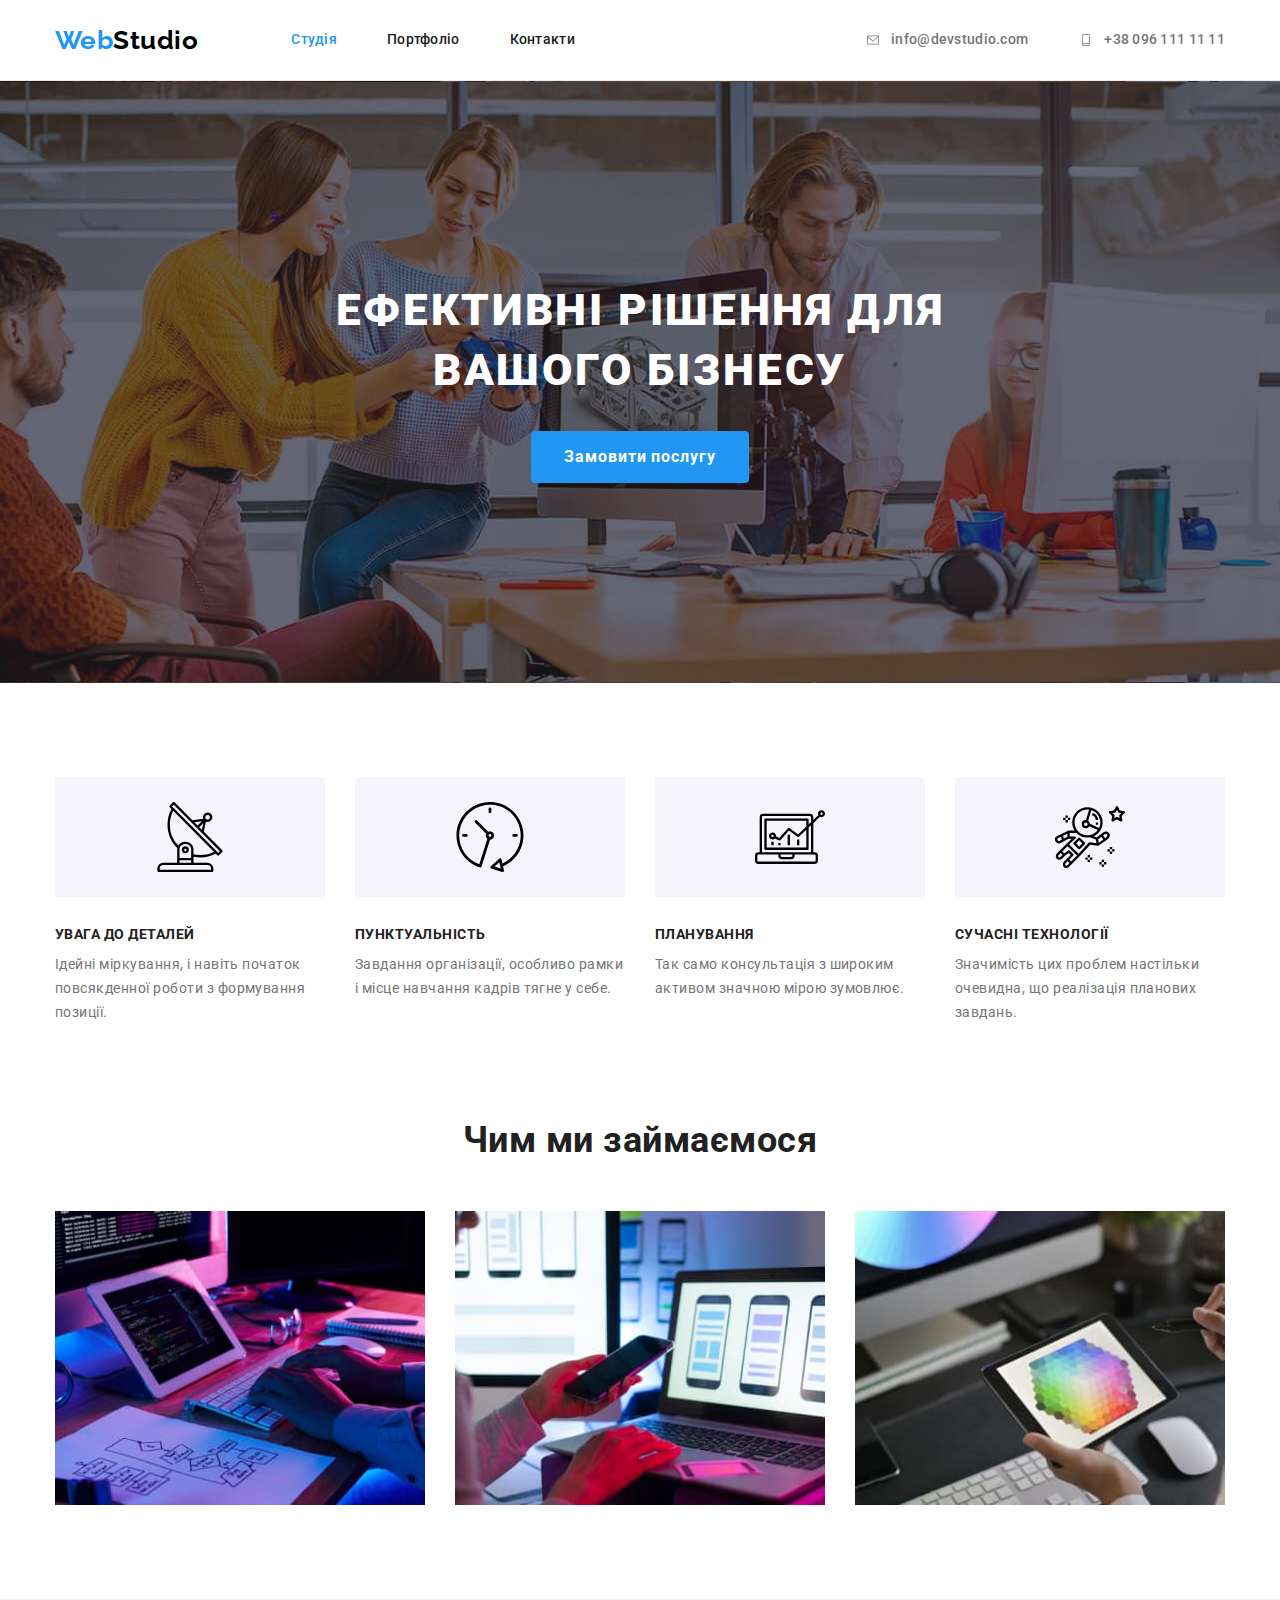
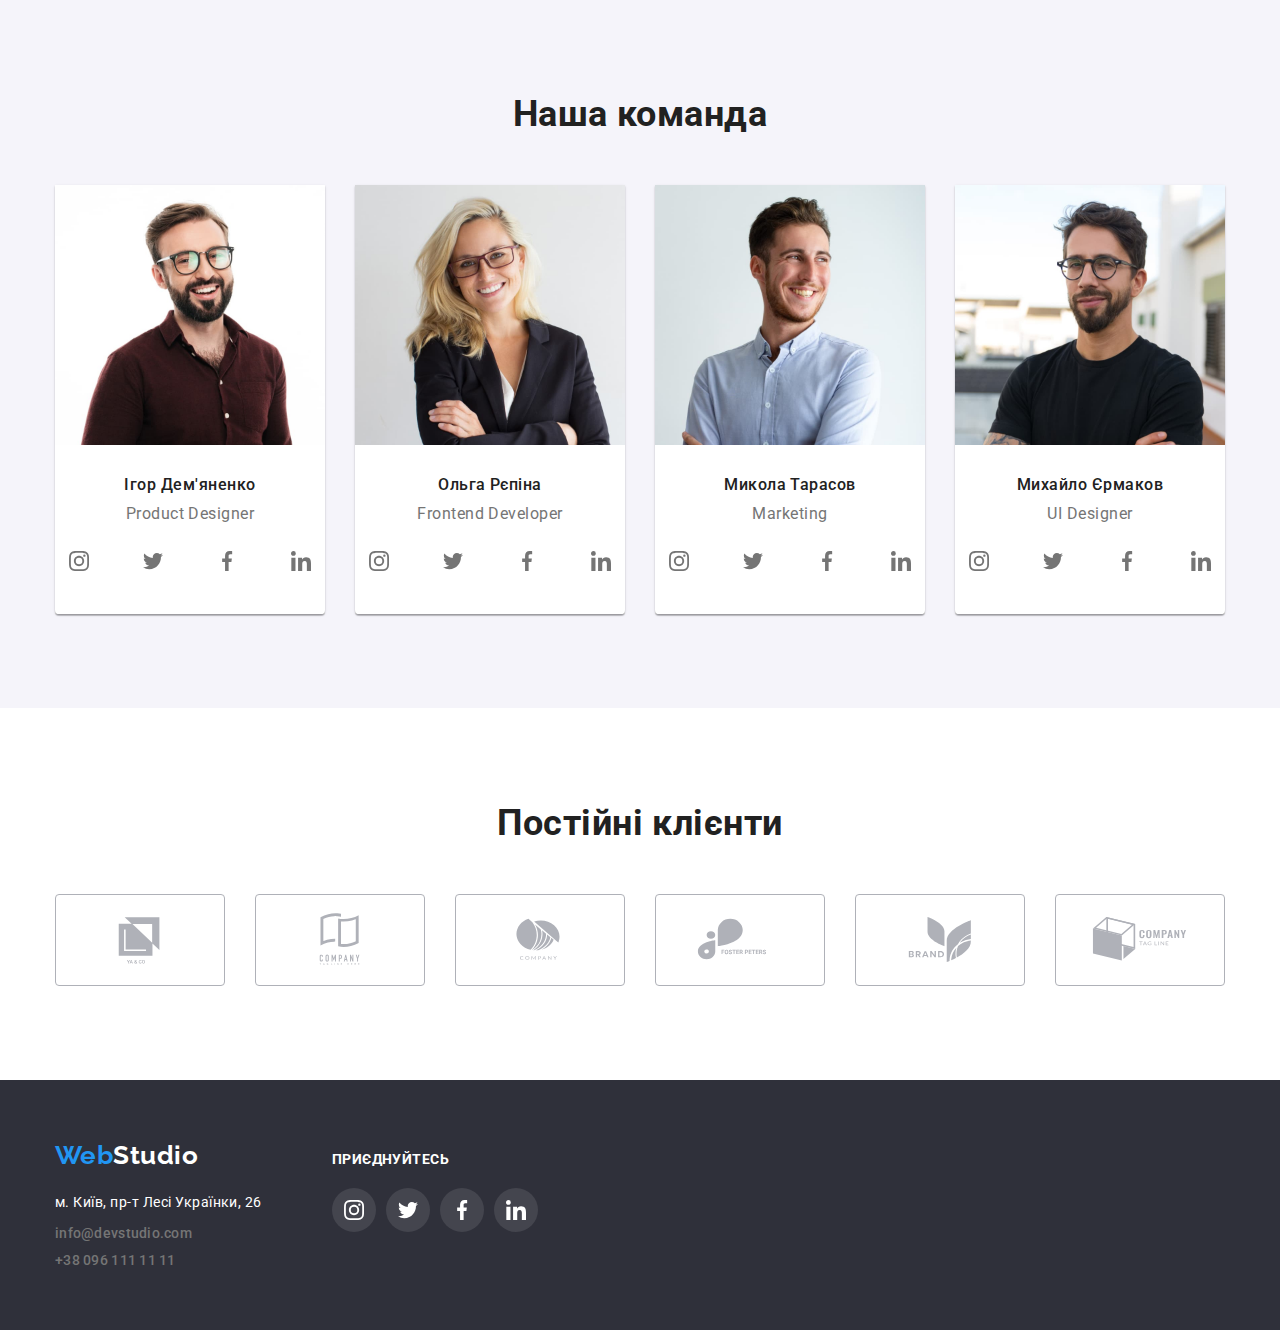
==== commit 83f11cc2: "Update commit" ====
--- a/index.html
+++ b/index.html
@@ -32,7 +32,7 @@
           </ul>
         </nav>
         <ul class="auth-head">
-          <li class="item">
+          <li class="item"> 
             <a class="contacts state" href="mailto:info@devstudio.com">
               <svg width="16px" height="12px" class="icon-header state">
                 <use href="./images/icons-web.svg#icon-envelope"></use></svg>
@@ -50,14 +50,13 @@
     </header>
     <main>
       <!-- Hero section -->
-      <div class="overlay">
         <section class="hero section">
           <div class="container">
             <h1 class="hero-title">Ефективні рішення для вашого бізнесу</h1>
             <button class="main-button" type="button">Замовити послугу</button>
           </div>
         </section>
-      </div>
+      
       <!-- Features section -->
       <section class="feature section">
         <div class="container">
@@ -138,20 +137,20 @@
                 <div class="about-card-cont">
                   <h3 class="team-title">Ігор Дем'яненко</h3>
                   <p class="about-text">Product Designer</p>
-                  <div class="thumb-icon-about">
-                    <a href=""
-                      ><svg class="about-icons" width="20px" height="20px">
-                        <use href="./images/icons-web.svg#icon-instagram"></use></svg></a>
-                    <a href=""
-                      ><svg class="about-icons" width="20px" height="20px">
-                        <use href="./images/icons-web.svg#icon-twitter"></use></svg></a>
-                    <a href=""
-                      ><svg class="about-icons" width="20px" height="20px">
-                        <use href="./images/icons-web.svg#icon-facebook"></use></svg></a>
-                    <a href=""
-                      ><svg class="about-icons" width="20px" height="20px">
-                        <use href="./images/icons-web.svg#icon-linkedin"></use></svg></a>
-                  </div>
+                  <ul class="thumb-icon-about">
+                    <li><a href=""
+                      ><svg class="about-icons" width="20px" height="20px">
+                        <use href="./images/icons-web.svg#icon-instagram"></use></svg></a></li>
+                    <li> <a href=""
+                      ><svg class="about-icons" width="20px" height="20px">
+                        <use href="./images/icons-web.svg#icon-twitter"></use></svg></a></li>
+                    <li><a href=""
+                      ><svg class="about-icons" width="20px" height="20px">
+                        <use href="./images/icons-web.svg#icon-facebook"></use></svg></a></li>
+                    <li><a href=""
+                      ><svg class="about-icons" width="20px" height="20px">
+                        <use href="./images/icons-web.svg#icon-linkedin"></use></svg></a></li>
+                  </ul>
                 </div>
               </div>
             </li>
@@ -163,20 +162,19 @@
                 <div class="about-card-cont">
                   <h3 class="team-title">Ольга Рєпіна</h3>
                   <p class="about-text">Frontend Developer</p>
-                  <div class="thumb-icon-about">
-                    <a href=""
-                      ><svg class="about-icons" width="20px" height="20px">
-                        <use href="./images/icons-web.svg#icon-instagram"></use></svg></a>
-                    <a href=""
-                      ><svg class="about-icons" width="20px" height="20px">
-                        <use href="./images/icons-web.svg#icon-twitter"></use></svg></a>
-                    <a href=""
-                      ><svg class="about-icons" width="20px" height="20px">
-                        <use href="./images/icons-web.svg#icon-facebook"></use></svg></a>
-                    <a href=""
-                      ><svg class="about-icons" width="20px" height="20px">
-                        <use href="./images/icons-web.svg#icon-linkedin"></use></svg></a>
-                  </div>
+                  <ul class="thumb-icon-about">
+                    <li><a href=""
+                      ><svg class="about-icons" width="20px" height="20px">
+                        <use href="./images/icons-web.svg#icon-instagram"></use></svg></a></li>
+                    <li> <a href=""
+                      ><svg class="about-icons" width="20px" height="20px">
+                        <use href="./images/icons-web.svg#icon-twitter"></use></svg></a></li>
+                    <li><a href=""
+                      ><svg class="about-icons" width="20px" height="20px">
+                        <use href="./images/icons-web.svg#icon-facebook"></use></svg></a></li>
+                    <li><a href=""
+                      ><svg class="about-icons" width="20px" height="20px">
+                        <use href="./images/icons-web.svg#icon-linkedin"></use></svg></a></li>
                 </div>
               </div>
             </li>
@@ -188,20 +186,19 @@
                 <div class="about-card-cont">
                   <h3 class="team-title">Микола Тарасов</h3>
                   <p class="about-text">Marketing</p>
-                  <div class="thumb-icon-about">
-                    <a href=""
-                      ><svg class="about-icons" width="20px" height="20px">
-                        <use href="./images/icons-web.svg#icon-instagram"></use></svg></a>
-                    <a href=""
-                      ><svg class="about-icons" width="20px" height="20px">
-                        <use href="./images/icons-web.svg#icon-twitter"></use></svg></a>
-                    <a href=""
-                      ><svg class="about-icons" width="20px" height="20px">
-                        <use href="./images/icons-web.svg#icon-facebook"></use></svg></a>
-                    <a href=""
-                      ><svg class="about-icons" width="20px" height="20px">
-                        <use href="./images/icons-web.svg#icon-linkedin"></use></svg></a>
-                  </div>
+                  <ul class="thumb-icon-about">
+                    <li><a href=""
+                      ><svg class="about-icons" width="20px" height="20px">
+                        <use href="./images/icons-web.svg#icon-instagram"></use></svg></a></li>
+                    <li> <a href=""
+                      ><svg class="about-icons" width="20px" height="20px">
+                        <use href="./images/icons-web.svg#icon-twitter"></use></svg></a></li>
+                    <li><a href=""
+                      ><svg class="about-icons" width="20px" height="20px">
+                        <use href="./images/icons-web.svg#icon-facebook"></use></svg></a></li>
+                    <li><a href=""
+                      ><svg class="about-icons" width="20px" height="20px">
+                        <use href="./images/icons-web.svg#icon-linkedin"></use></svg></a></li>
                 </div>
               </div>
             </li>
@@ -213,20 +210,19 @@
                 <div class="about-card-cont">
                   <h3 class="team-title">Михайло Єрмаков</h3>
                   <p class="about-text">UI Designer</p>
-                  <div class="thumb-icon-about">
-                    <a href=""
-                      ><svg class="about-icons" width="20px" height="20px">
-                        <use href="./images/icons-web.svg#icon-instagram"></use></svg></a>
-                    <a href=""
-                      ><svg class="about-icons" width="20px" height="20px">
-                        <use href="./images/icons-web.svg#icon-twitter"></use></svg></a>
-                    <a href=""
-                      ><svg class="about-icons" width="20px" height="20px">
-                        <use href="./images/icons-web.svg#icon-facebook"></use></svg></a>
-                    <a href=""
-                      ><svg class="about-icons" width="20px" height="20px">
-                        <use href="./images/icons-web.svg#icon-linkedin"></use></svg></a>
-                  </div>
+                  <ul class="thumb-icon-about">
+                    <li><a href=""
+                      ><svg class="about-icons" width="20px" height="20px">
+                        <use href="./images/icons-web.svg#icon-instagram"></use></svg></a></li>
+                    <li> <a href=""
+                      ><svg class="about-icons" width="20px" height="20px">
+                        <use href="./images/icons-web.svg#icon-twitter"></use></svg></a></li>
+                    <li><a href=""
+                      ><svg class="about-icons" width="20px" height="20px">
+                        <use href="./images/icons-web.svg#icon-facebook"></use></svg></a></li>
+                    <li><a href=""
+                      ><svg class="about-icons" width="20px" height="20px">
+                        <use href="./images/icons-web.svg#icon-linkedin"></use></svg></a></li>
                 </div>
               </div>
             </li>
@@ -238,27 +234,27 @@
         <h2 class="clients-title">Постійні клієнти</h2>
         <ul class="clients-list">
           <li class="item">
-            <a href="#"><svg width="106px" height="60px">
+            <a class="clients-icon" href="#"><svg width="106px" height="60px">
               <use href="./images/icons-web.svg#icon-Logo-1" ></use></svg></a>
           </li>
           <li class="item">
-            <a href="#"><svg class="" width="106px" height="60px">
+            <a class="clients-icon" href="#"><svg class="" width="106px" height="60px">
               <use href="./images/icons-web.svg#icon-Logo-2"></use></svg></a>
           </li>
           <li class="item">
-            <a href="#"><svg width="106px" height="60px">
+            <a class="clients-icon" href="#"><svg width="106px" height="60px">
               <use href="./images/icons-web.svg#icon-Logo-3"></use></svg></a>
           </li>
           <li class="item">
-            <a href="#"><svg width="106px" height="60px">
+            <a class="clients-icon" href="#"><svg width="106px" height="60px">
               <use href="./images/icons-web.svg#icon-Logo-4"></use></svg></a>
           </li>
           <li class="item">
-            <a href="#"><svg width="106px" height="60px">
+            <a class="clients-icon" href="#"><svg width="106px" height="60px">
               <use href="./images/icons-web.svg#icon-Logo-5"></use></svg></a>
           </li>
           <li class="item">
-            <a href="#"><svg width="106px" height="60px">
+            <a class="clients-icon" href="#"><svg width="106px" height="60px">
               <use href="./images/icons-web.svg#icon-Logo-6"></use></svg></a>
           </li>
         </ul>
--- a/css/styles.css
+++ b/css/styles.css
@@ -125,9 +125,10 @@
 }
 
 .icon-header {
-  display: inline-block;
+
   margin-right: 10px;
-  fill: #afb1b8;
+  fill: currentColor;
+
 }
 .auth-head {
   display: flex;
@@ -135,7 +136,8 @@
 }
 
 .auth-head .contacts {
-  display: block;
+  display: flex;
+  align-items: center;
   padding-top: 32px;
   padding-bottom: 32px;
 }
@@ -158,8 +160,9 @@
   letter-spacing: 0.02em;
 }
 
-.state:hover,
-.state:focus {
+
+.contacts:hover,
+.contacts:focus:focus {
   color: var(--accent-color);
   fill: var(--accent-color);
 }
@@ -172,22 +175,17 @@
 
 /* Hero styles */
 
-.overlay {
+
+.hero {
+  padding: 200px 0;
   margin-left: auto;
   margin-right: auto;
   max-width: 1600px;
-  max-height: 600px;
-
+  
   background-image: linear-gradient(to right, rgba(47, 48, 58, 0.4), rgba(47, 48, 58, 0.4)),
     url(../images/hero.jpg);
   background-position: center;
-  outline: 2px solid tomato;
   background-color: #2f303a;
-}
-
-.hero {
-  padding: 200px 0;
-
   text-align: center;
 }
 
@@ -355,6 +353,7 @@
 .thumb-icon-about {
   display: flex;
   justify-content: center;
+  color: var(--primary-text-color);
 }
 
 .thumb-icon-about a {
@@ -364,24 +363,24 @@
   width: 44px;
   height: 44px;
   border-radius: 100%;
-}
+  color: var(--primary-text-color);
+}
+
+
+.thumb-icon-about a:not(:last-child) {
+  margin-right: 10px;
+}
+
+.about-icons {
+  fill: currentColor;
+}
+
 
 .thumb-icon-about a:hover,
 .thumb-icon-about a:focus {
+  color: #ffffff;
   background-color: var(--accent-color);
-}
-
-.thumb-icon-about a:not(:last-child) {
-  margin-right: 10px;
-}
-
-.about-icons {
-  fill: #afb1b8;
-}
-
-.about-icons:hover,
-.about-icons:focus {
-  fill: var(--primary-bcg-color);
+  
 }
 
 /* Section clients styles */
@@ -391,23 +390,33 @@
   align-items: center;
 }
 
+
 .clients-list .item {
-  display: flex;
-  justify-content: center;
-  align-items: center;
   width: 170px;
   height: 92px;
+  display: flex;
+  justify-content: center;
+  align-items: center;
+}
+
+.clients-list .item:not(:last-child) {
+  margin-right: 30px;
+}
+
+.clients-icon {
+  width: 100%;
+  height: 100%;
+  display: flex;
+  justify-content: center;
+  align-items: center;
+
   border: 1px solid #afb1b8;
   border-radius: 4px;
   fill: #afb1b8;
 }
 
-.clients-list .item:not(:last-child) {
-  margin-right: 30px;
-}
-
-.clients-list .item:hover,
-.clients-list .item:focus {
+.clients-icon:hover,
+.clients-icon:focus {
   fill: var(--accent-color);
   border: 1px solid var(--accent-color);
 }
@@ -463,6 +472,12 @@
   margin-top: -30px;
 }
 
+.projects a {
+  width: 100%;
+  height: 100%;
+  display: block;
+}
+
 .projects .item {
   flex-basis: calc(100% / 3 - 30px);
 
@@ -497,10 +512,11 @@
   text-decoration: none;
 }
 
-.card:hover,
-.card:focus {
+.projects a:hover,
+.projects a:focus {
   box-shadow: var(--card-shadow);
 }
+
 
 /* Footer styles */
 
@@ -563,14 +579,21 @@
   align-items: center;
   width: 44px;
   height: 44px;
+}
+
+.social-icon a:hover,
+.social-icon a:focus {
+  background-color: var(--accent-color);
+}
+
+.social-icon a {
+  width: 100%;
+  height: 100%;
+  display: flex;
+  justify-content: center;
+  align-items: center;
   border-radius: 100%;
-
   background-color: rgba(255, 255, 255, 0.1);
-}
-
-.social-icon .item:hover,
-.social-icon .item:focus {
-  background-color: var(--accent-color);
 }
 
 .social-icon .item:not(:last-child) {
